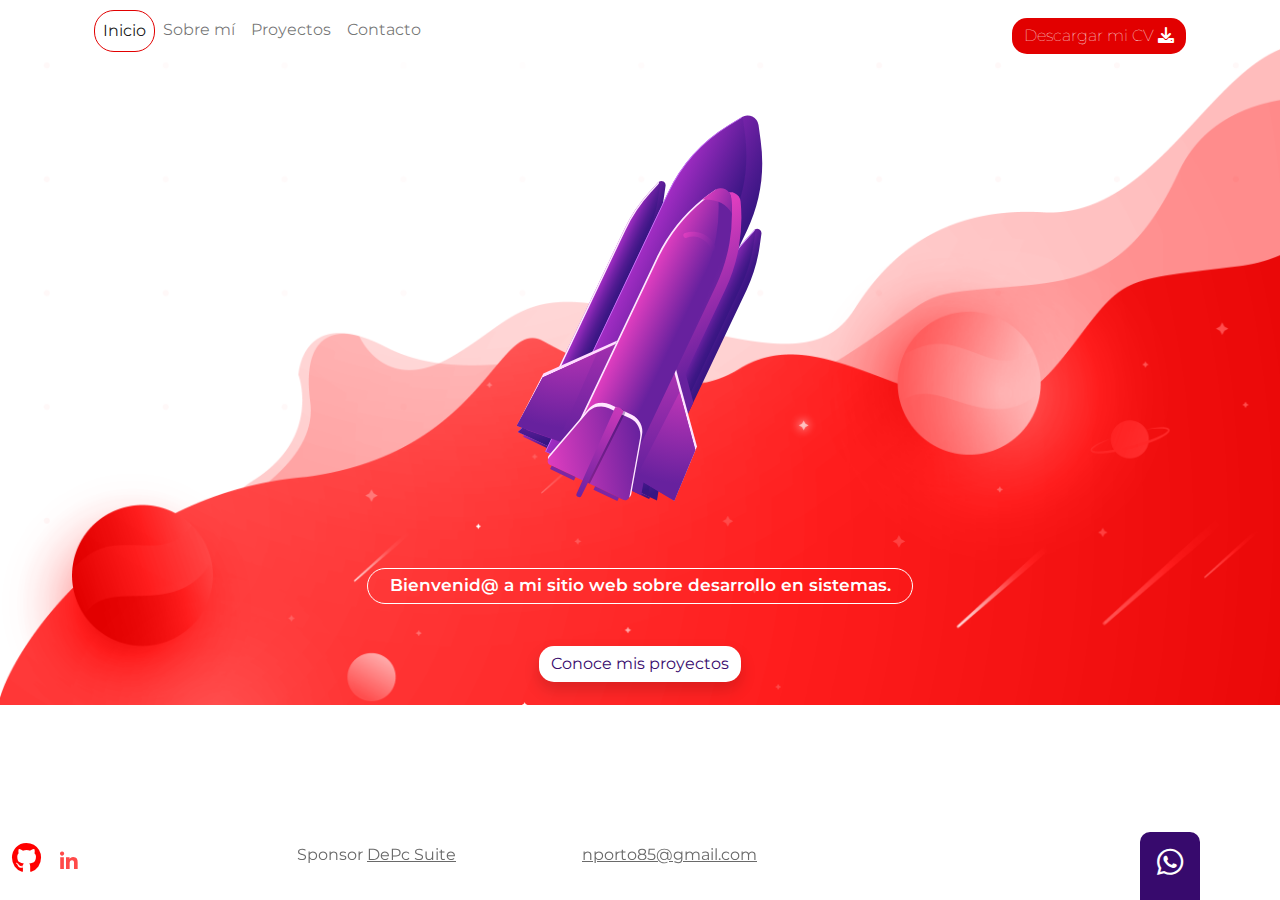
==== index.html @ 305ceab5 "Configuracion Inicial" ====
<!DOCTYPE html>
<html lang="es">

<head>
    <meta charset="UTF-8">
    <meta http-equiv="X-UA-Compatible" content="IE=edge">
    <meta name="viewport" content="width=device-width, initial-scale=1.0">
    <title>index</title>
    <link rel="stylesheet" href="css/fontawesome/css/all.min.css">
    <link rel="stylesheet" href="css/fontawesome/css/fontawesome.min.css">
    <link rel="stylesheet" href="css/bootstrap-5.2.0-beta1-dist/css/bootstrap.min.css">
    <link rel="stylesheet" href="css/estilos.css">
</head>

<body id="index">
    <header class="container">
        <nav class="navbar navbar-expand-md mb-4">
            <div class="container-fluid">
                <button class="navbar-toggler" type="button" data-bs-toggle="collapse" data-bs-target="#navbarCollapse"
                    aria-controls="navbarCollapse" aria-expanded="false" aria-label="Toggle navigation">
                    <span class="navbar-toggler-icon"></span>
                </button>
                <div class="collapse navbar-collapse" id="navbarCollapse">
                    <ul class="navbar-nav me-auto mb-2 mb-md-0">
                        <li class="nav-item">
                            <a class="nav-link active" href="index.html">Inicio</a>
                        </li>
                        <li class="nav-item">
                            <a class="nav-link " href="sobre-mi.html">Sobre mí</a>
                        </li>
                        <li class="nav-item">
                            <a class="nav-link " href="proyectos.html">Proyectos</a>
                        </li>
                        <li class="nav-item">
                            <a class="nav-link" href="contacto.html">Contacto</a>
                        </li>
                    </ul>
                    <div class="d-inline">
                        <a href="" class="btn btn-rojo">Descargar mi CV <i class="fas fa-download"></i></a>
                    </div>
                </div>
            </div>
        </nav>
    </header>
    <main class="container">
        <div class="row">
            <div class="col-12 mt-4 text-center div-cohete">
                <a href="proyectos.html"><img src="images/cohete.svg" class="cohete"></a>
            </div>
        </div>
        <div class="row">
            <div class="col-12 col-sm-6 my-4 mt-sm-5 text-center offset-sm-3 mb-3">
                <div class="input-home">
                    <p class="p-1">Bienvenid@ a mi sitio web sobre desarrollo en sistemas.</p>
                </div>
            </div>
        </div>
        <div class="row">
            <div class="col-12 text-center">
                <a href="proyectos.html" class="btn shadow">Conoce mis proyectos</a>
            </div>
        </div>

    </main>
    <footer class="container mt-auto pb-4">
        <div class="row ">
            <div class="col-3">
                <a href="" target="_blank" title="Github"><i class="fab fa-github"></i></a>
                <a href="" target="_blank" title="Linkedin"><i class="fab fa-linkedin-in"></i></a>

            </div>
            <div class="col-3">
                Sponsor <a href="http://depcsuite.com">DePc Suite</a>
            </div>
            <div class="col-3">
                <a href="nporto85@gmail.com">nporto85@gmail.com</a>
            </div>
            <div class="whatsapp">
                <a href="https://api.whatsapp.com/send?phone=541162423341" target="_blank" title="WhatsApp"><i
                        class="fab fa-whatsapp"></i></a>
            </div>

        </div>
    </footer>

</body>

</html>
---- css/estilos.css ----
@import url('https://fonts.googleapis.com/css2?family=Montserrat:ital,wght@0,100;0,200;0,300;0,400;0,500;0,600;0,700;0,800;0,900;1,100;1,200;1,300;1,400;1,500;1,600;1,700;1,800;1,900&display=swap');

body {
    font-family: 'Montserrat', sans-serif;
    margin: 0px;
}

h1 {
    color: red;
}

h2 {
    font-size: 24px;
    
}
h3{
    font-size: 20px;
}
p {
    color: #6a6a6a;
    font-size: 16px;
}

input,
textarea,
.btn {
    border-radius: 15px !important;
}

textarea {
    height: 150px;
}

#contacto, #index {
    background-image: url("../images/fondo-contacto.png");
    background-size: cover;
    background-repeat: no-repeat;

}

.p {
    color: #6a6a6a;
}

.btn {
    color: #370a6d;
    background-color: white;
    border: 0px;
    margin-top: 10px;
}

.btn:hover {
    color: white;
    background-color: #370a6d;
    border: none;
}

form input textarea {
    border-radius: 0px;
}

footer {
    color: #6a6a6a;
    position: fixed;
    bottom: 0px;
}

footer a {
    color: #6a6a6a;
}

#proyectos, #sobre-mi {
    background-image: url("../images/fondo-proyectos.png");
    background-size: cover;
    background-repeat: no-repeat;
}

footer .fa-github {
    font-size: 30px;
    color: red;
}

footer .fa-linkedin-in {
    color: #ff4a49;
    background-color: white;
    font-size: 20px;
    border: 0px;
    height: 32px;
    width: 32px;
    text-align: center;
    padding: 8px 0 0 0;
    border-radius: 80px;
    margin: 0 8px;
}
#sobre-mi .card{
    text-size-adjust: 5px;
}

.whatsapp {
    background-color: #370a6d;
    color: white;
    width: 60px;
    border-top-left-radius: 10px;
    border-top-right-radius: 10px;
    font-size: 30px;
    text-align: center;
    padding: 8px 0 15px 0;
    right: 80px;
    position: fixed;
    bottom: 0px;
}

.whatsapp a {
    color: white;
}

.btn-rojo {
    background-color: #E20000;
    color: white;
    font-weight: 100;
    border-radius: 15px;
}

#index .div-cohete {
    height: 410px;
}
#index .input-home p {
    color: white;
    font-size: 17px;
    border: 1px solid white;
    border-radius: 50px;
    font-weight: 600;
}
#index .p{
    margin-bottom: 10px;
}
.img-circle {
    margin: 1em auto;
    display: block;
    background-color: #fff;
    padding: 10px;
    border-radius: 50%;
}
.cohete{
    height: 400px;
}
.div-cohete {
    height: 410px;
}

nav .active {
    border: 1px solid #E20000;
    border-radius: 20px;
}

#proyectos p {
    font-size: 14px;
}

#proyectos img {
    height: 177px;
}

#proyectos .card p {
    height: 90px
}
.color-gradiente{
    background: rgba(184,37,20,1);
    background: -moz-linear-gradient(left, rgba(184,37,20,1) 0%, rgba(214,52,30,1) 47%, rgba(240,47,23,1) 70%, rgba(240,47,23,1) 100%);
    background: -webkit-gradient(left top, right top, color-stop(0%, rgba(184,37,20,1)), color-stop(47%, rgba(214,52,30,1)), color-stop(70%, rgba(240,47,23,1)), color-stop(100%, rgba(240,47,23,1)));
    background: -webkit-linear-gradient(left, rgba(184,37,20,1) 0%, rgba(214,52,30,1) 47%, rgba(240,47,23,1) 70%, rgba(240,47,23,1) 100%);
    background: -o-linear-gradient(left, rgba(184,37,20,1) 0%, rgba(214,52,30,1) 47%, rgba(240,47,23,1) 70%, rgba(240,47,23,1) 100%);
    background: -ms-linear-gradient(left, rgba(184,37,20,1) 0%, rgba(214,52,30,1) 47%, rgba(240,47,23,1) 70%, rgba(240,47,23,1) 100%);
    background: linear-gradient(to right, rgba(184,37,20,1) 0%, rgba(214,52,30,1) 47%, rgba(240,47,23,1) 70%, rgba(240,47,23,1) 100%);
    filter: progid:DXImageTransform.Microsoft.gradient( startColorstr='#b82514', endColorstr='#f02f17', GradientType=1 );
}
#proyectos h2 {
    font-size: 16px;
    text-transform: uppercase;
    color: white;
    padding: 0px;
    margin: 0px;
}

@media (max-width: 750px) {
    #contacto, #index{
        background-image: url("../images/fondo-proyectos.png");
        background-size: contain;
        background-repeat: no-repeat;
    }
    #proyectos {
        background-size: contain;
        background-repeat: no-repeat;
    }
}
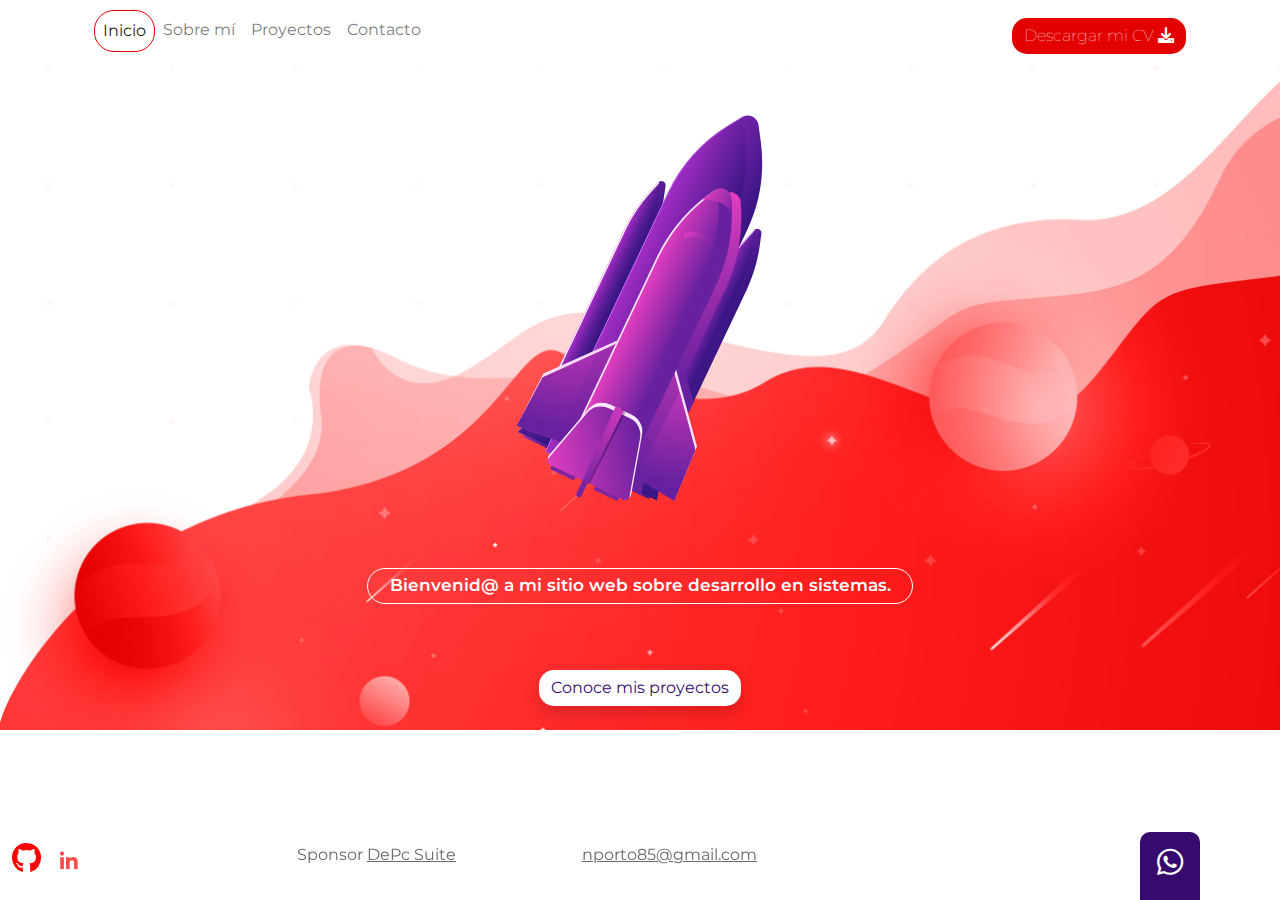
==== commit bda3c3b6: "cambios 29/6" ====
--- a/index.html
+++ b/index.html
@@ -56,7 +56,7 @@
             </div>
         </div>
         <div class="row">
-            <div class="col-12 text-center">
+            <div class="col-12 text-center py-4">
                 <a href="proyectos.html" class="btn shadow">Conoce mis proyectos</a>
             </div>
         </div>
@@ -65,7 +65,7 @@
     <footer class="container mt-auto pb-4">
         <div class="row ">
             <div class="col-3">
-                <a href="" target="_blank" title="Github"><i class="fab fa-github"></i></a>
+                <a href="https://github.com/IgnacioPorto" target="_blank" title="Github"><i class="fab fa-github"></i></a>
                 <a href="" target="_blank" title="Linkedin"><i class="fab fa-linkedin-in"></i></a>
 
             </div>
--- a/css/estilos.css
+++ b/css/estilos.css
@@ -13,9 +13,19 @@
     font-size: 24px;
     
 }
-h3{
-    font-size: 20px;
-}
+#experiencia h3{
+    color: #6a6a6a;
+    font-size: 18px;
+    font-weight: 600;
+}
+h4{
+    color: #370a6d;
+}
+h5{
+    color: #6a6a6a;
+    font-size: 15px;
+}
+
 p {
     color: #6a6a6a;
     font-size: 16px;
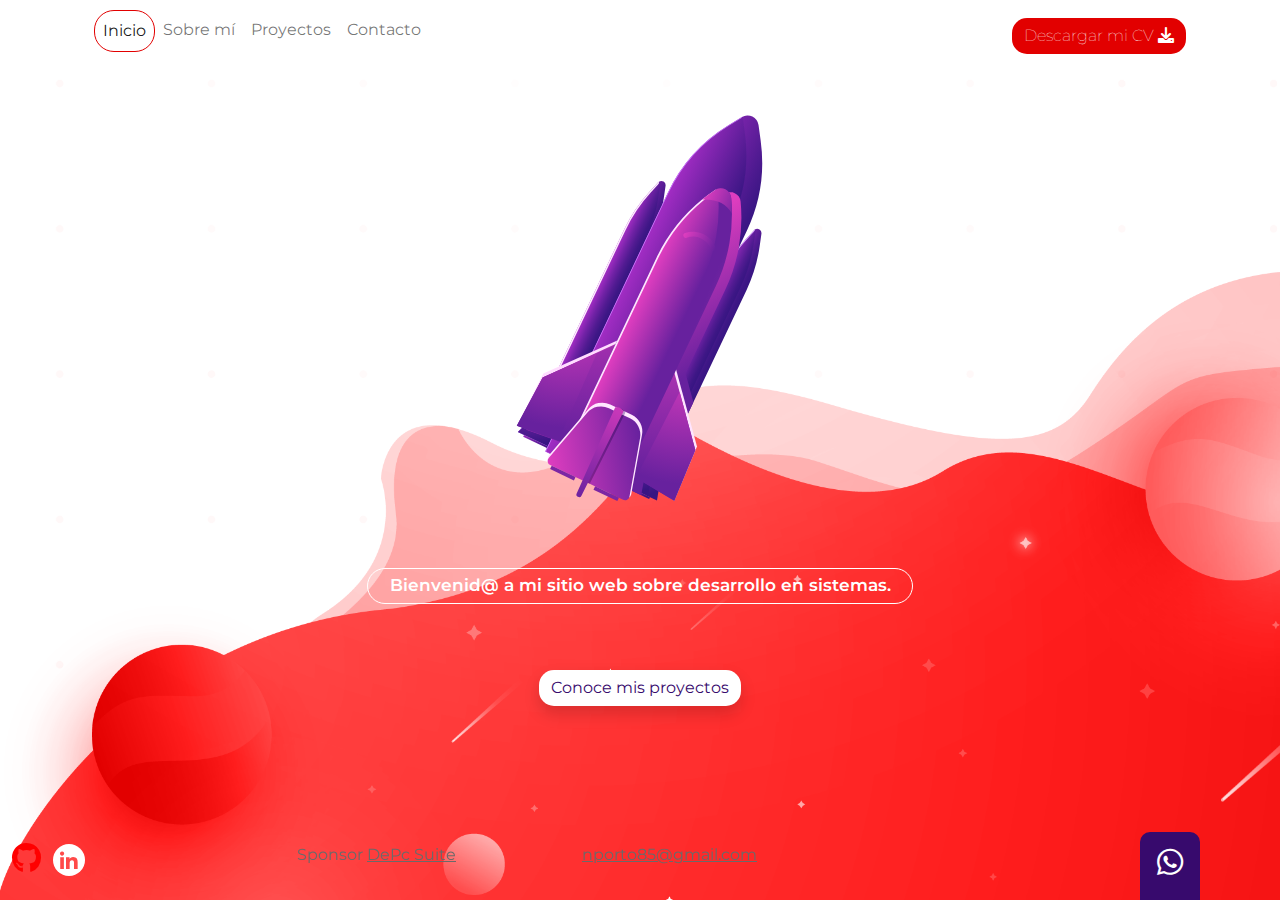
==== commit c1d7870e: "cambios" ====
--- a/index.html
+++ b/index.html
@@ -1,5 +1,5 @@
 <!DOCTYPE html>
-<html lang="es">
+<html lang="es" class="h-100">
 
 <head>
     <meta charset="UTF-8">
@@ -12,7 +12,7 @@
     <link rel="stylesheet" href="css/estilos.css">
 </head>
 
-<body id="index">
+<body id="index"  class="d-flex flex-column h-100">
     <header class="container">
         <nav class="navbar navbar-expand-md mb-4">
             <div class="container-fluid">
--- a/css/estilos.css
+++ b/css/estilos.css
@@ -73,6 +73,7 @@
     color: #6a6a6a;
     position: fixed;
     bottom: 0px;
+    display: block;
 }
 
 footer a {
